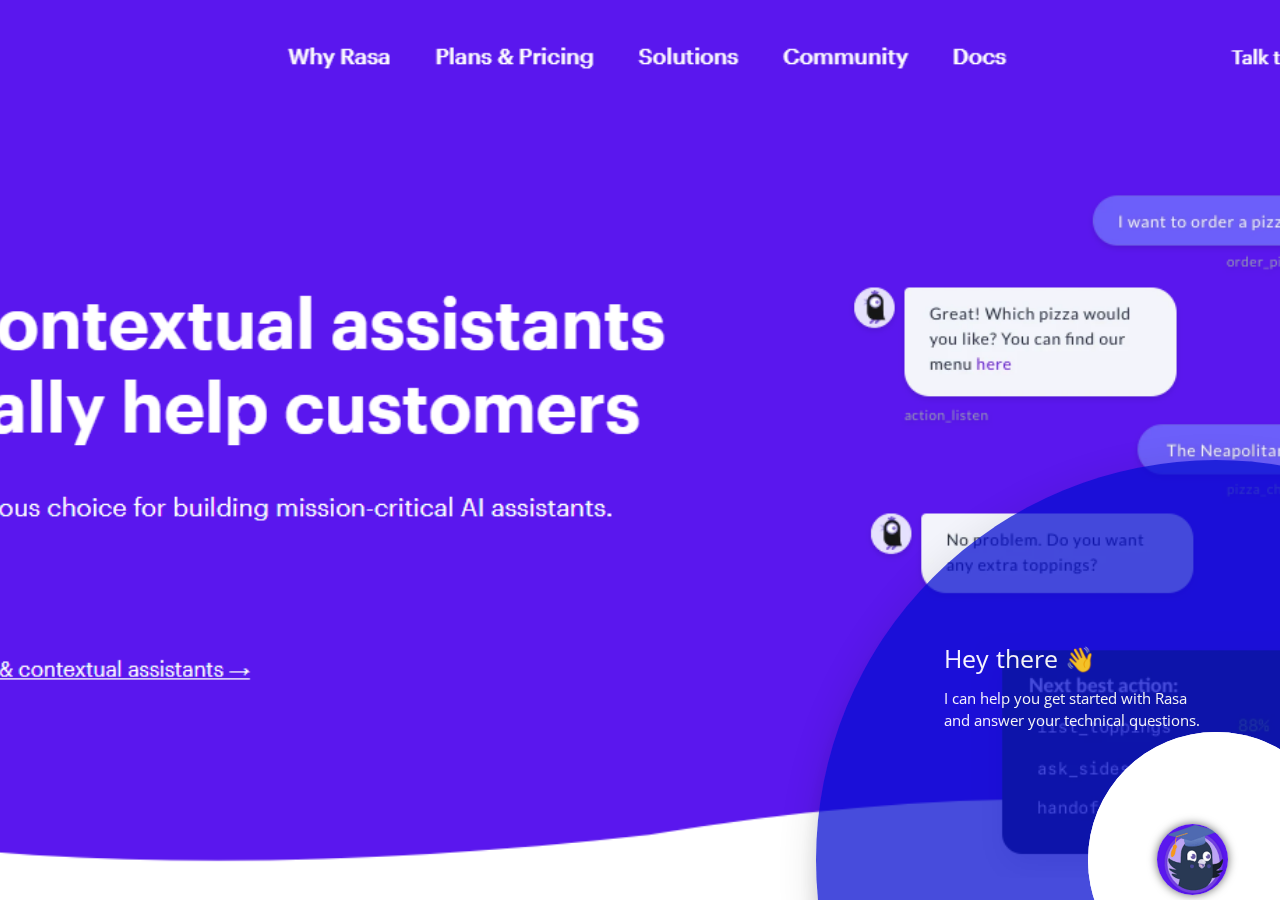
==== index.html @ d0a0959f "first commit" ====
<html>
  <head>
    <title>Chatbot Widget</title>

    <!--Let browser know website is optimized for mobile-->
    <meta name="viewport" content="width=device-width, initial-scale=1.0" />
    <meta content="text/html;charset=utf-8" http-equiv="Content-Type" />
    <meta content="utf-8" http-equiv="encoding" />

    <!--Import Google Icon Font-->
    <link
      href="https://fonts.googleapis.com/icon?family=Material+Icons"
      rel="stylesheet"
    />
    <link rel="preconnect" href="https://fonts.gstatic.com" />
    <link
      href="https://fonts.googleapis.com/css2?family=Open+Sans&display=swap"
      rel="stylesheet"
    />
    <link
      href="https://fonts.googleapis.com/css?family=Raleway:500&display=swap"
      rel="stylesheet"
    />

    <link rel="preconnect" href="https://fonts.gstatic.com" />
    <link
      href="https://fonts.googleapis.com/css2?family=Roboto:wght@300&display=swap"
      rel="stylesheet"
    />

    <link rel="preconnect" href="https://fonts.gstatic.com" />
    <link
      href="https://fonts.googleapis.com/css2?family=Lato&display=swap"
      rel="stylesheet"
    />

    <!--Import Font Awesome Icon Font-->
    <link
      rel="stylesheet"
      href="https://cdnjs.cloudflare.com/ajax/libs/font-awesome/4.7.0/css/font-awesome.min.css"
      integrity="sha256-eZrrJcwDc/3uDhsdt61sL2oOBY362qM3lon1gyExkL0="
      crossorigin="anonymous"
    />

    <!--Import materialize.css-->
    <link
      rel="stylesheet"
      type="text/css"
      href="static/css/materialize.min.css"
    />

    <!--Main css-->
    <link rel="stylesheet" type="text/css" href="static/css/style.css" />
    <meta name="viewport" content="width=device-width, initial-scale=1" />
  </head>

  <body>
    <div class="container">
      <!-- Modal for rendering the charts, declare this if you want to render charts, 
         else you remove the modal -->
      <div id="modal1" class="modal">
        <canvas id="modal-chart"></canvas>
      </div>

      <!--chatbot widget -->
      <div class="widget">
        <div class="chat_header">
          <!--Add the name of the bot here -->
          <span class="chat_header_title">Naga</span>
          <span class="dropdown-trigger" href="#" data-target="dropdown1">
            <i class="material-icons"> more_vert </i>
          </span>

          <!-- Dropdown menu-->
          <ul id="dropdown1" class="dropdown-content">
            <li><a href="#" id="clear">Clear</a></li>
            <li><a href="#" id="restart">Restart</a></li>
            <li><a href="#" id="close">Close</a></li>
          </ul>
        </div>

        <!--Chatbot contents goes here -->
        <div class="chats" id="chats">
          <div class="clearfix"></div>
        </div>

        <!--keypad for user to type the message -->
        <div class="keypad">
          <textarea
            id="userInput"
            placeholder="Type a message..."
            class="usrInput"
          ></textarea>
          <div id="sendButton">
            <i class="fa fa-paper-plane" aria-hidden="true"></i>
          </div>
        </div>
      </div>

      <!--bot profile-->
      <div class="profile_div" id="profile_div">
        <img class="imgProfile" src="static/img/botAvatar.png" />
      </div>

      <!-- Bot pop-up intro -->
      <div class="tap-target" data-target="profile_div">
        <div class="tap-target-content">
          <h5 class="white-text">Hey there 👋</h5>
          <p class="white-text">
            I can help you get started with Rasa and answer your technical
            questions.
          </p>
        </div>
      </div>
    </div>

    <!--JavaScript at end of body for optimized loading-->
    <script src="https://ajax.googleapis.com/ajax/libs/jquery/3.3.1/jquery.min.js"></script>
    <script
      type="text/javascript"
      src="static/js/lib/materialize.min.js"
    ></script>
    <script src="static/js/lib/uuid.min.js"></script>
    <!--Main Script -->
    <script type="text/javascript" src="static/js/script.js"></script>

    <!--Chart.js Script -->
    <script type="text/javascript" src="static/js/lib/chart.min.js"></script>
    <script type="text/javascript" src="static/js/lib/showdown.min.js"></script>
  </body>
</html>
---- static/css/style.css ----
body {
  font-family: "Open Sans", sans-serif;
  background: url("../img/body.png") no-repeat center center fixed;
  background-size: cover;
}

/* ============= css related to chats =============== */

.widget {
  display: none;
  width: 350px;
  right: 15px;
  height: 500px;
  bottom: 5%;
  position: fixed;
  background: #fff;
  border-radius: 10px 10px 10px 10px;
  box-shadow: 0 0px 1px 0 rgba(0, 0, 0, 0.16), 0 0px 5px 0 #00000096;
}

.chat_header {
  height: 60px;
  background: #060dcfc7;
  border-radius: 10px 10px 0px 0px;
  padding: 5px;
  font-size: 20px;
}

.chat_header_title {
  color: white;
  float: left;
  margin-top: 3%;
  margin-left: 35%;
}

.chats {
  /* display: none; */
  height: 385px;
  padding: 2px;
  border-radius: 1px;
  overflow-y: scroll;
  margin-top: 1px;
  transition: 0.2s;
}

div.chats::-webkit-scrollbar {
  overflow-y: hidden;
  width: 0px;
  /* remove scrollbar space /
    background: transparent;
    / optional: just make scrollbar invisible */
}

.clearfix {
  margin-top: 2px;
  margin-bottom: 2px;
}

.botAvatar {
  border-radius: 50%;
  width: 1.5em;
  height: 1.5em;
  float: left;
  margin-left: 5px;
  /* border: 2px solid  #060DCF ; */
}

.botMsg {
  float: left;
  margin-top: 5px;
  background: #e3e7ee;
  color: black;
  /* box-shadow: 2px 3px 9px 0px #9a82842e; */
  margin-left: 0.5em;
  padding: 10px;
  border-radius: 1.5em;
  max-width: 60%;
  min-width: 25%;
  font-size: 13px;
  word-wrap: break-word;
  border-radius: 5px 20px 20px 20px;
}

div.chats > pre {
  font-family: monospace, monospace;
  font-size: 1em;
  margin: 0 !important;
  /* display: inline !important; */
  white-space: initial !important;
}
div.chats > ul:not(.browser-default) {
  padding-left: 1em;
}
div.chats > ul:not(.browser-default) > li {
  list-style-type: initial;
}

div.chats > span.botMsg > ol {
  padding-left: 1em;
}
textarea {
  box-shadow: none;
  resize: none;
  outline: none;
  overflow: hidden;
  font-family: Lato;
}

textarea::-webkit-input-placeholder {
  font-family: Lato;
}

textarea-webkit-scrollbar {
  width: 0 !important;
}

.userMsg {
  animation: animateElement linear 0.2s;
  animation-iteration-count: 1;
  margin-top: 5px;
  word-wrap: break-word;
  padding: 10px;
  float: right;
  margin-right: 0.5em;
  background: #060dcfc7;
  color: white;
  margin-bottom: 0.15em;
  font-size: 13px;
  max-width: 65%;
  min-width: 15%;
  border-radius: 20px 5px 20px 20px;
  /* box-shadow: 0px 2px 5px 0px #9a828454; */
}

blockquote {
  margin: 20px 0;
  padding-left: 1.5rem;
  border-left: 5px solid #ee6e73;
  margin-block-start: 0 !important;
  margin-block-end: 0 !important;
  margin-inline-start: 0 !important;
  margin-inline-end: 0 !important;
}

.userAvatar {
  animation: animateElement linear 0.3s;
  animation-iteration-count: 1;
  border-radius: 50%;
  width: 1.5em;
  height: 1.5em;
  float: right;
  margin-right: 5px;
  /* border: 2px solid  #060DCF ; */
}

.usrInput {
  padding: 0.5em;
  width: 80%;
  margin-left: 4%;
  border: 0;
  padding-left: 15px;
  height: 40px;
}

.keypad {
  /* display: none;  */
  background: white;
  height: 50px;
  position: absolute;
  bottom: 0px;
  width: 100%;
  padding: 5px;
  border-radius: 0px 0px 10px 10px;
  border-top: 1px solid #e3e7ee;
}

#sendButton {
  height: 20px;
  width: 20px;
  border-radius: 50%;
  display: inline-block;
  float: right;
  margin-right: 30px;
  text-align: center;
  padding: 5px;
  font-size: 20px;
  cursor: pointer;
  color: #060dcfc7;
}

.imgProfile {
  box-shadow: 0 0px 1px 0 rgba(0, 0, 0, 0.16), 0 0px 10px 0 #00000096;
  border-radius: 50px;
  width: 60%;
}

.profile_div {
  /* display: none; */
  position: fixed;
  padding: 5px;
  width: 10%;
  bottom: 0;
  right: 0;
  cursor: pointer;
}

/* css for dropdown menu of the bot */

#close,
#restart,
#clear {
  cursor: pointer;
}

.dropdown-trigger {
  cursor: pointer;
  color: white;
  margin-right: 5px;
  float: right;
  margin-top: 3%;
}

.dropdown-content li > a,
.dropdown-content li > span {
  color: #060dcfc7;
}

@keyframes animateElement {
  0% {
    opacity: 0;
    transform: translate(0px, 10px);
  }
  100% {
    opacity: 1;
    transform: translate(0px, 0px);
  }
}

/*========== css related to chats elements============= */

/* css for card details of carousel cards */

.content {
  transition: 0.2s;
  display: none;
  width: 350px;
  right: 15px;
  height: 500px;
  bottom: 5%;
  position: fixed;
  background: white;
  border-radius: 10px 10px 10px 10px;
  box-shadow: 0px 2px 10px 1px #b5b5b5;
}

.content_header {
  object-fit: cover;
  width: 100%;
  height: 40%;
  border-radius: 10px 10px 0px 0px;
}

.content_data {
  overflow-y: scroll;
  height: 70%;
  position: absolute;
  left: 0px;
  width: 100%;
  top: 30%;
  z-index: 1000;
  border-radius: 10px;
  background: white;
  padding: 5px;
  box-shadow: 0px -1px 20px 3px #9c9393ba;
}

.content_title {
  color: black;
  font-weight: 600;
  word-wrap: break-word;
  padding-left: 5px;
  font-size: 1.2em;
  width: 80%;
  border-radius: 0.28571429rem;
}

.votes {
  font-size: 12px;
  color: lightslategray;
}

.ratings {
  margin-top: 5px;
  background: #9acd32;
  padding: 5px;
  color: white;
  border-radius: 5px;
}

.user_ratings {
  border-radius: 0.28571429rem;
  color: #fff;
  font-weight: 600;
  font-size: 15px;
}

.total_ratings {
  font-size: 12px;
  opacity: 0.5;
  margin-left: 5px;
}

.content_data > .row .col {
  padding: 5px;
}

.metadata_1,
.metadata_2,
.metadata_3,
.metadata_4,
.row {
  margin-bottom: 0px;
}

.metadata_1 {
  color: lightslategrey;
  padding: 5px;
}

.order,
#closeContents {
  color: #060dcfc7;
}

.metadata_2,
.metadata_3,
.metadata_4,
.metadata_5,
.metadata_6 {
  color: lightslategrey;
  padding: 5px;
}

.average_cost,
.timings,
.location,
.cuisines {
  width: 70%;
  float: right;
  margin-right: 25%;
}

.fa .fa-user-o {
  font-size: 15px;
}

.stars-outer {
  display: inline-block;
  position: relative;
  font-family: FontAwesome;
}

.stars-outer::before {
  content: "\f006 \f006 \f006 \f006 \f006";
}

.stars-inner {
  position: absolute;
  top: 0;
  left: 0;
  white-space: nowrap;
  overflow: hidden;
  width: 0;
}

.stars-inner::before {
  content: "\f005 \f005 \f005 \f005 \f005";
  color: #f8ce0b;
}

div.content::-webkit-scrollbar {
  width: 0 !important;
}

div.content_data::-webkit-scrollbar {
  overflow-y: hidden;
  width: 0px;
  /* remove scrollbar space /
    background: transparent;
    / optional: just make scrollbar invisible */
}

/* css for single card */

.singleCard {
  padding-left: 10%;
  padding-right: 10px;
}

/* css for image card */

.imgcard {
  object-fit: cover;
  width: 80%;
  height: 50%;
  border-radius: 10px;
  margin-left: 1%;
}

/* css for markdown images */

.imgcard_mrkdwn {
  width: 80%;
  border-radius: 10px;
  margin-left: 1%;
}

/* css for suggestions buttons */

.suggestions {
  padding: 5px;
  width: 80%;
  border-radius: 10px;
  background: #ffffff;
  box-shadow: 2px 5px 5px 1px #dbdade;
}

.menuTitle {
  padding: 5px;
  margin-top: 5px;
  margin-bottom: 5px;
}

.menu {
  padding: 5px;
}

.menuChips {
  display: block;
  background: #060dcfc7;
  color: #fff;
  text-align: center;
  padding: 5px;
  margin-bottom: 5px;
  cursor: pointer;
  border-radius: 15px;
  font-size: 14px;
  word-wrap: break-word;
}

/* cards carousels */

.cards {
  display: none;
  position: relative;
  max-width: 300px;
}

.cards_scroller {
  overflow-x: scroll;
  overflow-y: hidden;
  display: flex;
  height: 210px;
  width: 300px;
  transition: width 0.5s ease;
  margin-left: 5px;
  /* Enable Safari touch scrolling physics which is needed for scroll snap */
  -webkit-overflow-scrolling: touch;
}

.cards_scroller img {
  border-radius: 10px;
}

.cards div.note {
  position: absolute;
  /* vertically align center */
  top: 50%;
  transform: translateY(-50%);
  left: 0;
  right: 0;
  background: rgba(0, 0, 0, 0.6);
  padding: 20px;
  position: absolute;
  font-size: 4em;
  color: white;
}

.cards .arrow {
  position: absolute;
  top: 50%;
  transform: translateY(-50%);
  height: 30px;
  width: 30px;
  border-radius: 2px;
  background-position: 50% 50%;
  background-repeat: no-repeat;
  z-index: 1;
}

.cards .arrow.next {
  display: none;
  font-size: 2em;
  color: #ffffff;
  right: 10px;
}

.cards .arrow.prev {
  display: none;
  font-size: 2em;
  color: #ffffff;
  left: 10px;
}

.cards_scroller::-webkit-scrollbar {
  width: 0 !important;
}

.cards_scroller > div.carousel_cards {
  margin: 5px;
  scroll-snap-align: center;
  position: relative;
  scroll-behavior: smooth;
}

.cards_scroller div.carousel_cards {
  min-width: 50%;
  min-height: 70%;
  background: #b5b5b5;
  border-radius: 10px;
}

@-webkit-keyframes fadeInLeft {
  from {
    opacity: 0;
    -webkit-transform: translatex(-10px);
    -moz-transform: translatex(-10px);
    -o-transform: translatex(-10px);
    transform: translatex(-10px);
  }
  to {
    opacity: 1;
    -webkit-transform: translatex(0);
    -moz-transform: translatex(0);
    -o-transform: translatex(0);
    transform: translatex(0);
  }
}

.in-left {
  -webkit-animation-name: fadeInLeft;
  -moz-animation-name: fadeInLeft;
  -o-animation-name: fadeInLeft;
  animation-name: fadeInLeft;
  -webkit-animation-fill-mode: both;
  -moz-animation-fill-mode: both;
  -o-animation-fill-mode: both;
  animation-fill-mode: both;
  -webkit-animation-duration: 0.8s;
  -moz-animation-duration: 0.8s;
  -o-animation-duration: 0.8s;
  animation-duration: 0.8s;
  -webkit-animation-delay: 0.8s;
  -moz-animation-delay: 0.8s;
  -o-animation-duration: 0.8s;
  animation-delay: 0.8s;
}

/* css for cards within the cards carousels */

.cardBackgroundImage {
  width: 100%;
  border-radius: 5px;
  height: 100%;
  position: absolute;
  object-fit: cover;
}

.cardFooter {
  background: rgba(56, 53, 60, 0.86);
  border-radius: 0px 0px 5px 5px;
  position: absolute;
  z-index: 3;
  color: white;
  bottom: 0;
  width: 100%;
  height: 30%;
  word-wrap: break-word;
  padding: 1px;
}

.cardTitle {
  overflow: hidden;
  white-space: nowrap;
  text-overflow: ellipsis;
  width: 90%;
  /* height: 40%; */
  display: inline-block;
  margin-bottom: 1px;
  font-size: 15px;
  /* font-weight: 600; */
  padding: 5px;
  /* color:#060dcfc7; */
  color: #ffffff;
  cursor: pointer;
}

.cardDescription {
  padding: 5px;
  font-size: 13px;
  color: white;
  line-height: 15px;
}

/*css for dropDown messages*/

.dropDownMsg {
  float: left;
  margin-top: 5px;
  background: white;
  color: black;
  box-shadow: 2px 3px 9px 0px #9a82842e;
  margin-left: 0.5em;
  padding: 10px;
  border-radius: 1.5em;
  max-width: 60%;
  min-width: 25%;
  font-size: 13px;
  word-wrap: break-word;
}

.dropDownMsg > select {
  border: 0px solid #f2f2f2;
}

/* css for quick replies */

.quickReplies {
  padding: 5px;
  position: relative;
  width: 100%;
  overflow-x: scroll;
  overflow-y: hidden;
  white-space: nowrap;
  transition: all 0.2s;
  transform: scale(0.98);
  will-change: transform;
  user-select: none;
  cursor: pointer;
  scroll-behavior: smooth;
}

.quickReplies::-webkit-scrollbar {
  width: 0 !important;
}

.quickReplies.active {
  cursor: grabbing;
  cursor: -webkit-grabbing;
  transform: scale(1);
}

.chip {
  background-color: white;
  border: 1px solid#060dcfc7;
  color: #060dcfc7;
  font-weight: bolder;
  text-align: center;
}

.chip:hover {
  background-color: #060dcfc7;
  color: white;
}

/* css for charts */

#expand:hover {
  font-size: 18px;
}

#expand {
  position: absolute;
  right: 10px;
  top: 10px;
}

.modal {
  height: 60%;
  border-radius: 10px;
}

.chart-container {
  position: relative;
  margin: auto;
  height: 25vh;
  width: 90%;
  border-radius: 10px 10px 10px 10px;
  margin-left: 5%;
  background: white;
  box-shadow: 2px 3px 9px 0px #9a82847a;
  margin-top: 5px;
}

/* css for collapsible */

.collapsible {
  margin-top: 5px;
  margin-left: 5%;
  max-width: 60%;
  min-width: 25%;
  font-size: 13px;
  word-wrap: break-word;
  border-radius: 20px;
  background: white;
}

.collapsible-body {
  padding: 15px;
}

.collapsible-header {
  font-weight: bold;
  color: #060dcfc7;
}

ul.collapsible > li:first-child .collapsible-header {
  border-radius: 20px 20px 0px 0px;
}

ul.collapsible > li:last-child .collapsible-header {
  color: #060dcfc7;
  border-radius: 0px 0px 20px 20px;
}

ul.collapsible > li:last-child .collapsible-body {
  border-bottom: none;
}

.collapsible-header {
  padding: 10px;
}

/* css for botTyping */

.botTyping {
  float: left;
  margin-top: 5px;
  background: #e3e7ee;
  color: #000000;
  /* box-shadow: 2px 3px 9px 0px #9a82847a; */
  margin-left: 0.5em;
  padding: 15px;
  border-radius: 5px 20px 20px 20px;
  max-width: 60%;
  min-width: 20%;
  word-wrap: break-word;
  border-radius: 5px 20px 20px 20px;
}

.botTyping > div {
  width: 10px;
  height: 10px;
  background-color: #060dcfc7;
  border-radius: 100%;
  display: inline-block;
  -webkit-animation: sk-bouncedelay 1.4s infinite ease-in-out both;
  animation: sk-bouncedelay 1.4s infinite ease-in-out both;
  margin-right: 5px;
}

.botTyping .bounce1 {
  -webkit-animation-delay: -0.32s;
  animation-delay: -0.32s;
}

.botTyping .bounce2 {
  -webkit-animation-delay: -0.16s;
  animation-delay: -0.16s;
}

@-webkit-keyframes sk-bouncedelay {
  0%,
  80%,
  100% {
    -webkit-transform: scale(0);
  }
  40% {
    -webkit-transform: scale(1);
  }
}

@keyframes sk-bouncedelay {
  0%,
  80%,
  100% {
    -webkit-transform: scale(0);
    transform: scale(0);
  }
  40% {
    -webkit-transform: scale(1);
    transform: scale(1);
  }
}

input:focus {
  outline: none;
}

video:focus {
  outline: none;
}

.video-container iframe,
.video-container object,
.video-container embed {
  position: absolute;
  top: 0;
  left: 0;
  width: 90%;
  height: 100%;
  margin-left: 5%;
  border-radius: 10px;
  border-style: none;
}

/* Bot pop-up intro */

.tap-target {
  color: #fff;
  background: #060dcfc7;
}

.pdf_attachment {
  border: 0.5px solid #00000014;
  width: 60%;
  height: 14%;
  border-radius: 10px;
  margin-left: 10%;
  box-shadow: 2px 3px 9px 0px #9a82842e;
}

.pdf_icon {
  border-radius: 10px 0px 0px 10px;
  height: 100%;
  font-size: 25px;
  padding: 7% !important;
  background-color: #060dcfc7;
  color: white;
}

.pdf_link {
  padding: 5% !important;
  white-space: nowrap;
  overflow: hidden;
  text-overflow: ellipsis;
}

.pdf_link a {
  color: #060dcfc7;
}
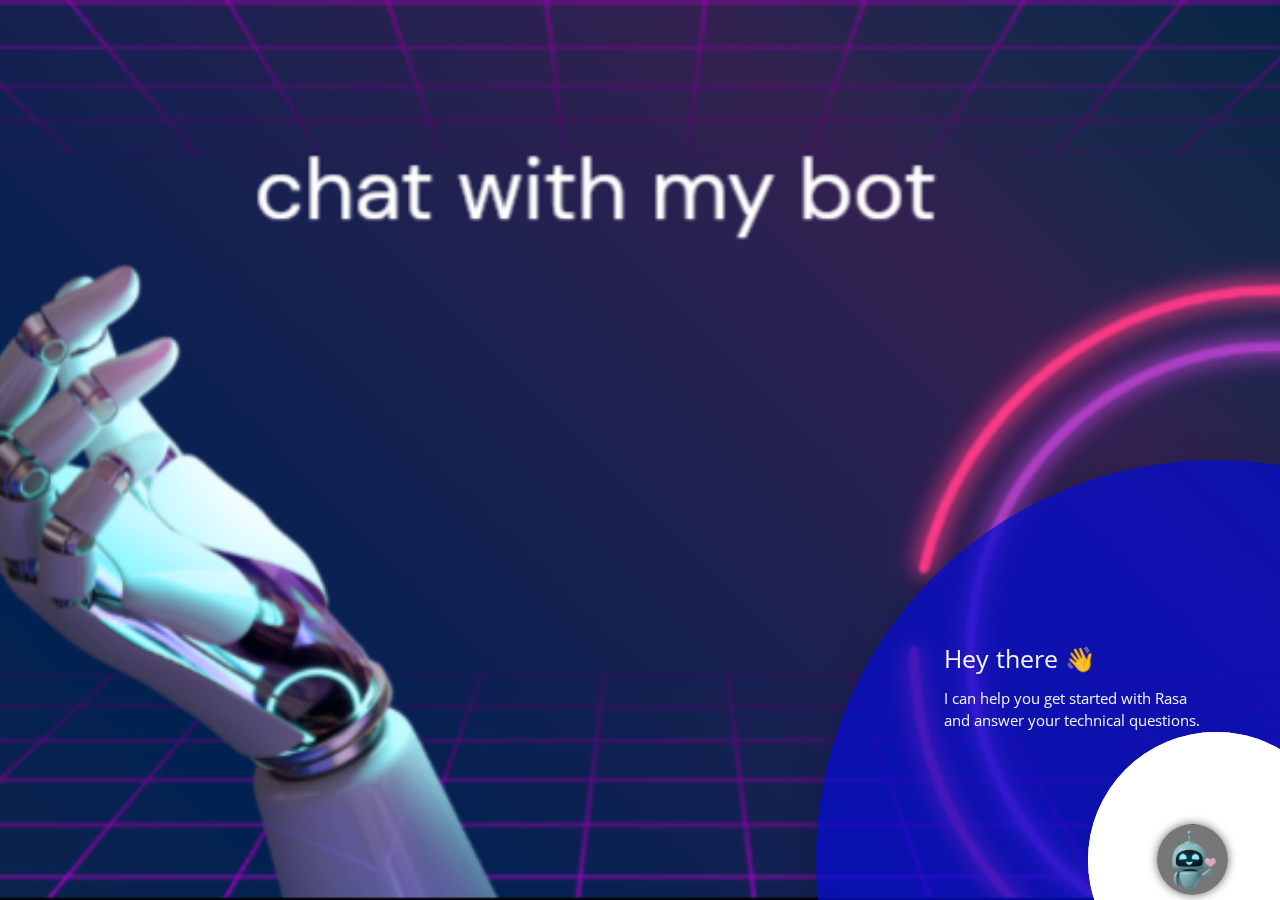
==== commit ce71ee39: "second commit" ====
--- a/index.html
+++ b/index.html
@@ -99,7 +99,7 @@
 
       <!--bot profile-->
       <div class="profile_div" id="profile_div">
-        <img class="imgProfile" src="static/img/botAvatar.png" />
+        <img class="imgProfile" src="static/img/avatar.png" />
       </div>
 
       <!-- Bot pop-up intro -->
--- a/static/css/style.css
+++ b/static/css/style.css
@@ -1,6 +1,6 @@
 body {
   font-family: "Open Sans", sans-serif;
-  background: url("../img/body.png") no-repeat center center fixed;
+  background: url("../img/robo.png") no-repeat center center fixed;
   background-size: cover;
 }
 
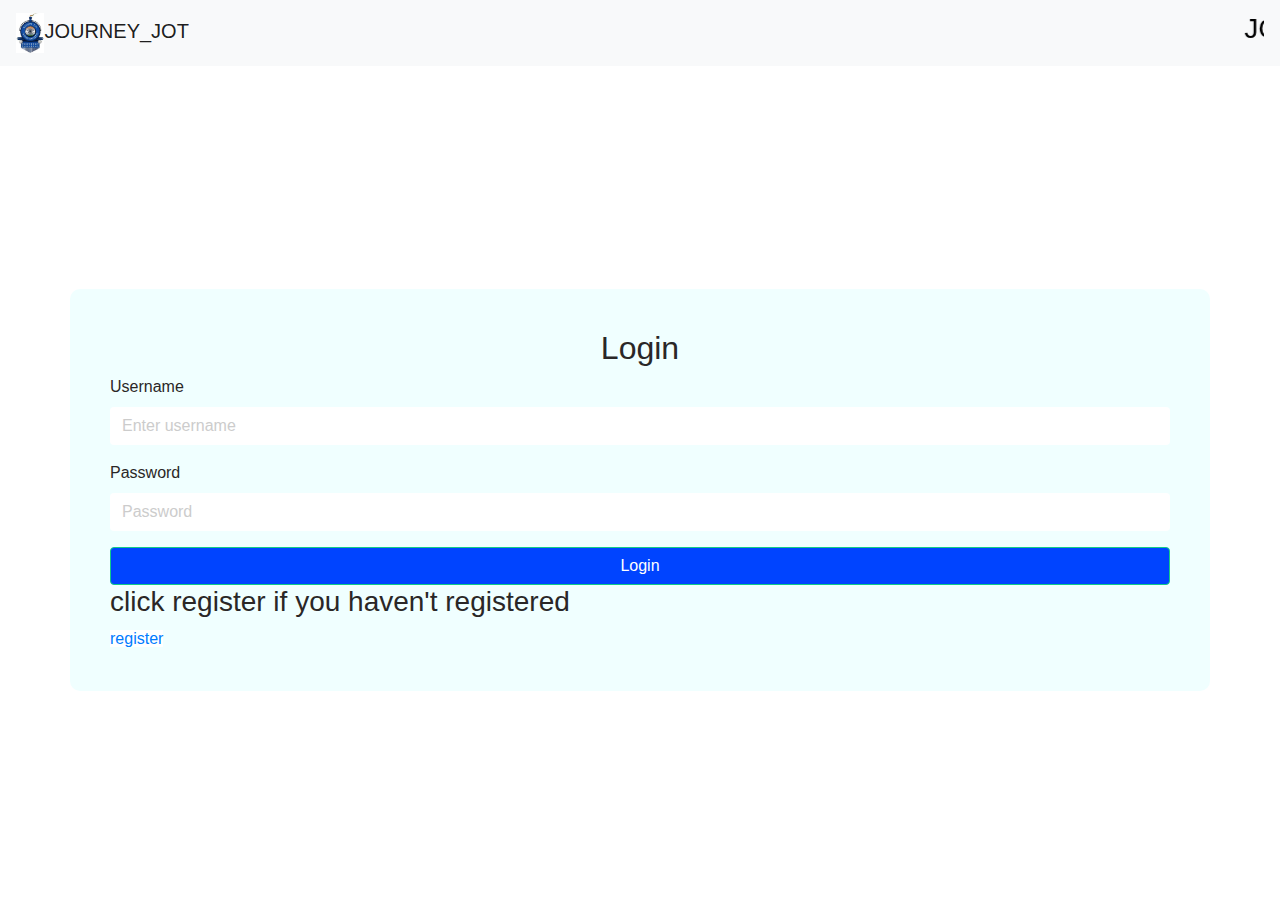
==== commit 3c673eea: "j" ====
--- a/index.html
+++ b/index.html
@@ -1,131 +1,107 @@
-<html>
-  <head>
-    <title>Chatbot Widget</title>
-
-    <!--Let browser know website is optimized for mobile-->
-    <meta name="viewport" content="width=device-width, initial-scale=1.0" />
-    <meta content="text/html;charset=utf-8" http-equiv="Content-Type" />
-    <meta content="utf-8" http-equiv="encoding" />
-
-    <!--Import Google Icon Font-->
-    <link
-      href="https://fonts.googleapis.com/icon?family=Material+Icons"
-      rel="stylesheet"
-    />
-    <link rel="preconnect" href="https://fonts.gstatic.com" />
-    <link
-      href="https://fonts.googleapis.com/css2?family=Open+Sans&display=swap"
-      rel="stylesheet"
-    />
-    <link
-      href="https://fonts.googleapis.com/css?family=Raleway:500&display=swap"
-      rel="stylesheet"
-    />
-
-    <link rel="preconnect" href="https://fonts.gstatic.com" />
-    <link
-      href="https://fonts.googleapis.com/css2?family=Roboto:wght@300&display=swap"
-      rel="stylesheet"
-    />
-
-    <link rel="preconnect" href="https://fonts.gstatic.com" />
-    <link
-      href="https://fonts.googleapis.com/css2?family=Lato&display=swap"
-      rel="stylesheet"
-    />
-
-    <!--Import Font Awesome Icon Font-->
-    <link
-      rel="stylesheet"
-      href="https://cdnjs.cloudflare.com/ajax/libs/font-awesome/4.7.0/css/font-awesome.min.css"
-      integrity="sha256-eZrrJcwDc/3uDhsdt61sL2oOBY362qM3lon1gyExkL0="
-      crossorigin="anonymous"
-    />
-
-    <!--Import materialize.css-->
-    <link
-      rel="stylesheet"
-      type="text/css"
-      href="static/css/materialize.min.css"
-    />
-
-    <!--Main css-->
-    <link rel="stylesheet" type="text/css" href="static/css/style.css" />
-    <meta name="viewport" content="width=device-width, initial-scale=1" />
-  </head>
-
-  <body>
-    <div class="container">
-      <!-- Modal for rendering the charts, declare this if you want to render charts, 
-         else you remove the modal -->
-      <div id="modal1" class="modal">
-        <canvas id="modal-chart"></canvas>
-      </div>
-
-      <!--chatbot widget -->
-      <div class="widget">
-        <div class="chat_header">
-          <!--Add the name of the bot here -->
-          <span class="chat_header_title">Naga</span>
-          <span class="dropdown-trigger" href="#" data-target="dropdown1">
-            <i class="material-icons"> more_vert </i>
-          </span>
-
-          <!-- Dropdown menu-->
-          <ul id="dropdown1" class="dropdown-content">
-            <li><a href="#" id="clear">Clear</a></li>
-            <li><a href="#" id="restart">Restart</a></li>
-            <li><a href="#" id="close">Close</a></li>
-          </ul>
+<!DOCTYPE html>
+<html lang="en">
+<head>
+    <meta charset="UTF-8">
+    <meta name="viewport" content="width=device-width, initial-scale=1.0">
+    <title>Login - Train Fare Bot</title>
+    <link href="https://stackpath.bootstrapcdn.com/bootstrap/4.5.2/css/bootstrap.min.css" rel="stylesheet">
+    <style>
+        body {
+            background: linear-gradient(135deg, #00fff7, #21a6da, #21b8da, #21dace, #09a3df);
+            height: 100vh;
+            display: flex;
+            justify-content: center;
+            align-items: center;
+            color: white;
+            margin: 0;
+            height: 100vh;
+            background-image: url('https://m.media-amazon.com/images/I/71u3rKehqsL._AC_SL1400_.jpg');
+            background-size: cover;
+            background-position: fixed;
+            display: flex;
+            justify-content: center;
+            align-items: center;
+            color: rgb(42, 39, 39);
+            text-shadow: rgba(0, 0, 0, 0.7);
+        }
+        .navbar {
+            position: fixed;
+            width: 100%;
+            top: 0;
+            z-index: 1000;
+        }
+        .login-container {
+            background: azure;
+            padding: 40px;
+            border-radius: 10px;
+            box-shadow: rgb(0, 0, 0, 0);
+            margin-top: 80px; /* Adjusted margin to account for fixed navbar */
+        }
+        .navbar-brand img {
+            height: 40px;
+        }
+        .form-control {
+            background: rgb(255, 255, 255);
+            border: none;
+            color: white;
+        }
+        .form-control::placeholder {
+            color: #ccc;
+        }
+        .btn-primary {
+            background-color: #0044ff;
+            border-color: #11cb8a;
+        }
+    </style>
+</head>
+<body>
+    <nav class="navbar navbar-expand-lg navbar-light bg-light">
+        <a class="navbar-brand" href="#">
+            <img src="static/img/logo.jpeg" alt="Logo">JOURNEY_JOT</a>
+        <button class="navbar-toggler" type="button" data-toggle="collapse" data-target="#navbarNav" aria-controls="navbarNav" aria-expanded="false" aria-label="Toggle navigation">
+            <span class="navbar-toggler-icon"></span>
+        </button>
+        <div class="collapse navbar-collapse" id="navbarNav">
+            <marquee><h3 style="color: black;">JOURNEY_JOT</h3></marquee>
         </div>
-
-        <!--Chatbot contents goes here -->
-        <div class="chats" id="chats">
-          <div class="clearfix"></div>
-        </div>
-
-        <!--keypad for user to type the message -->
-        <div class="keypad">
-          <textarea
-            id="userInput"
-            placeholder="Type a message..."
-            class="usrInput"
-          ></textarea>
-          <div id="sendButton">
-            <i class="fa fa-paper-plane" aria-hidden="true"></i>
-          </div>
-        </div>
-      </div>
-
-      <!--bot profile-->
-      <div class="profile_div" id="profile_div">
-        <img class="imgProfile" src="static/img/avatar.png" />
-      </div>
-
-      <!-- Bot pop-up intro -->
-      <div class="tap-target" data-target="profile_div">
-        <div class="tap-target-content">
-          <h5 class="white-text">Hey there 👋</h5>
-          <p class="white-text">
-            I can help you get started with Rasa and answer your technical
-            questions.
-          </p>
-        </div>
-      </div>
+    </nav>
+    <div class="container login-container">
+        <h2 class="text-center">Login</h2>
+        <form id="loginForm">
+            <div class="form-group">
+                <label for="username">Username</label>
+                <input type="text" class="form-control" id="username" placeholder="Enter username">
+            </div>
+            <div class="form-group">
+                <label for="password">Password</label>
+                <input type="password" class="form-control" id="password" placeholder="Password">
+            </div>
+            <button type="submit" class="btn btn-primary btn-block">Login</button>            
+            <h3>click register if you haven't registered</h3>
+            <a href="register.html" style="background-color: white;">register</a>
+        </form>
     </div>
 
-    <!--JavaScript at end of body for optimized loading-->
-    <script src="https://ajax.googleapis.com/ajax/libs/jquery/3.3.1/jquery.min.js"></script>
-    <script
-      type="text/javascript"
-      src="static/js/lib/materialize.min.js"
-    ></script>
-    <script src="static/js/lib/uuid.min.js"></script>
-    <!--Main Script -->
-    <script type="text/javascript" src="static/js/script.js"></script>
+    <script>
+        document.getElementById('loginForm').addEventListener('submit', function(event) {
+            event.preventDefault();
+            const username = document.getElementById('username').value;
+            const password = document.getElementById('password').value;
+            // Retrieve the stored registration details
+            const storedUsername = localStorage.getItem('username');
+            const storedPassword = localStorage.getItem('password');
+            // Validate the login details
+            if (username === storedUsername && password === storedPassword) {
+                // Redirect to the home page if the credentials match
+                window.location.href = 'front.html';
+            } else {
+                alert('Invalid login credentials. Please try again.');
+            }
+        });
+    </script>
 
-    <!--Chart.js Script -->
-    <script type="text/javascript" src="static/js/lib/chart.min.js"></script>
-    <script type="text/javascript" src="static/js/lib/showdown.min.js"></script>
-  </body>
+    <script src="https://code.jquery.com/jquery-3.5.1.slim.min.js"></script>
+    <script src="https://cdn.jsdelivr.net/npm/@popperjs/core@2.9.2/dist/umd/popper.min.js"></script>
+    <script src="https://stackpath.bootstrapcdn.com/bootstrap/4.5.2/js/bootstrap.min.js"></script>
+</body>
 </html>
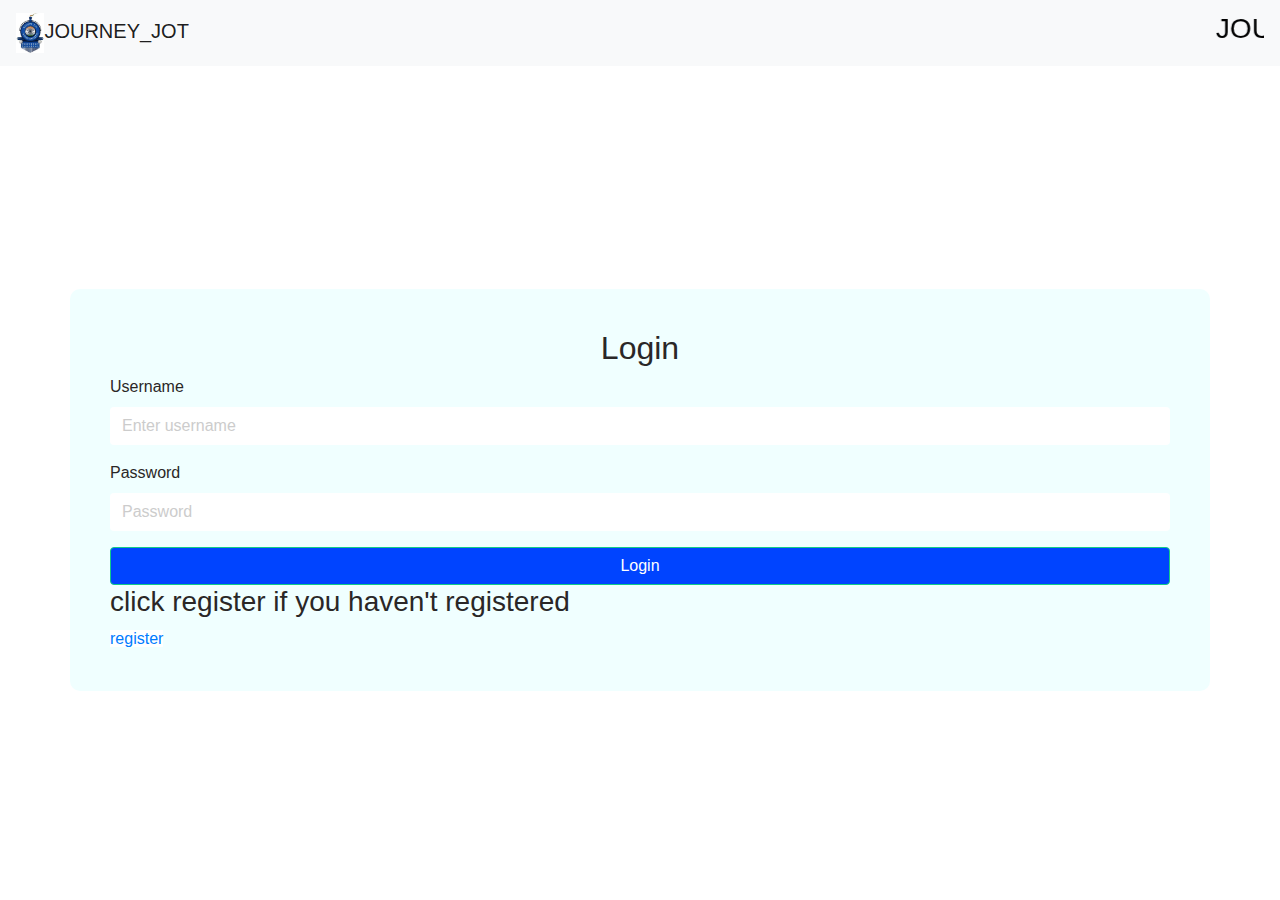
==== commit 62f4f04e: "j" ====
--- a/index.html
+++ b/index.html
@@ -6,6 +6,7 @@
     <title>Login - Train Fare Bot</title>
     <link href="https://stackpath.bootstrapcdn.com/bootstrap/4.5.2/css/bootstrap.min.css" rel="stylesheet">
     <style>
+        
         body {
             background: linear-gradient(135deg, #00fff7, #21a6da, #21b8da, #21dace, #09a3df);
             height: 100vh;
